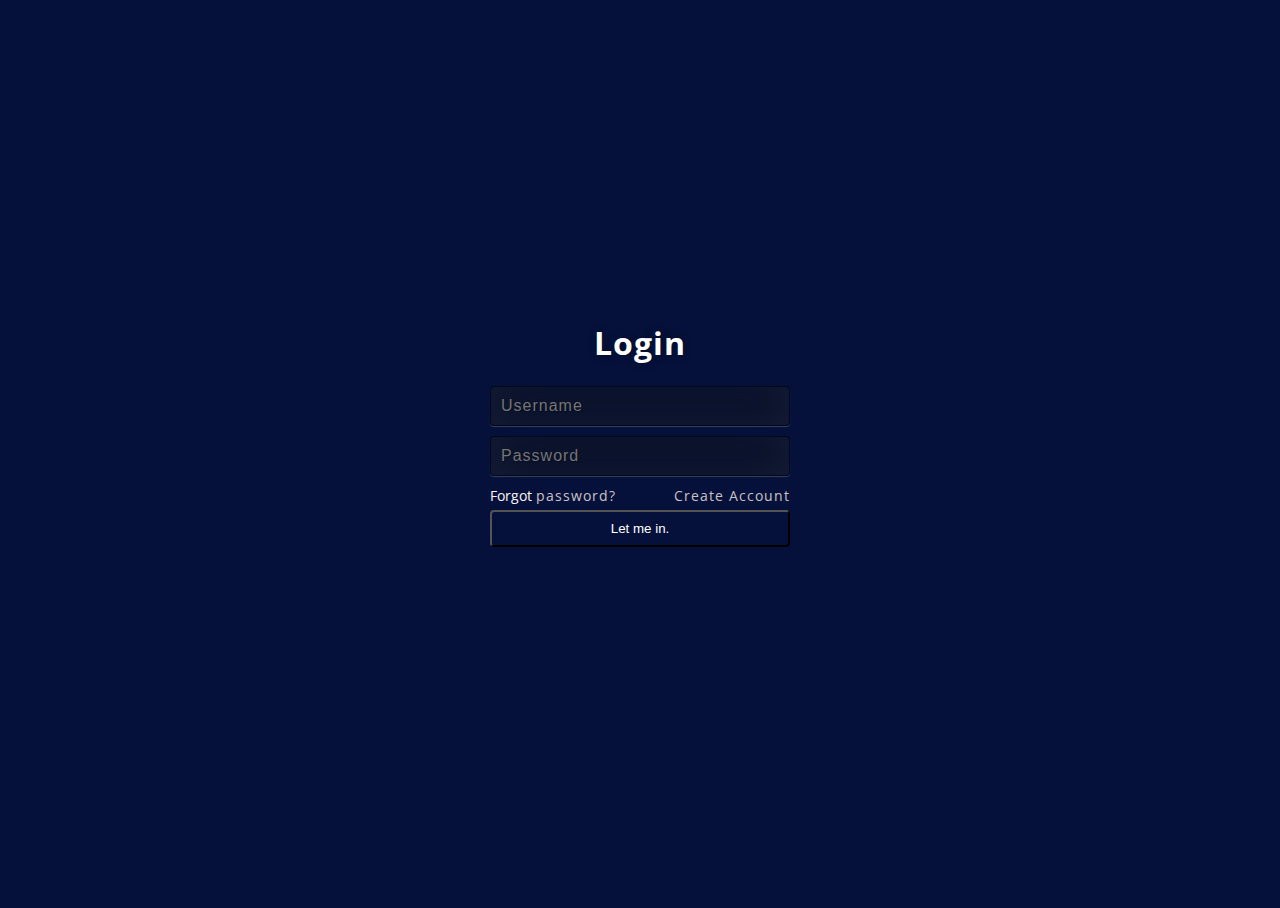
==== index.html @ 4c69071c "files" ====
<!DOCTYPE html>
<html lang="en">

<head>
  <meta charset="UTF-8" />
  <meta name="viewport" content="width=device-width, initial-scale=1.0" />
  <title>iSharee</title>
  <link rel="stylesheet" href="loginStyle.css" />
  <link rel="stylesheet" href="https://cdnjs.cloudflare.com/ajax/libs/font-awesome/6.0.0-beta2/css/all.min.css"/>
</head>

<body>
  <div class="login">
    
    <form method="post" id="login-form">
      <h1>Login</h1>
      <div class="input-box">
        <input type="text" name="loginUsername" placeholder="Username" id="loginUsername" required="required" />
      </div>
      <div class="input-box">
        <div class="input-box-2">
          <input type="password" name="loginPassword" id="loginPassword" placeholder="Password" required="required" />
          <img src="hide-password.png" id="togglePassLogin" onclick="togglePasswordVisibility('passwordLogin')" alt="" />
        </div>
        <div class="input-box-2" id="pdr-21">
          <span class="psw">Forgot <a href="#">password?</a></span>
          <span class="ccd"><a href="#" onclick="toggleForms('signup')">Create Account</a></span>
        </div>
      </div>
      <div class="input-box">
        <button id="bt-23" type="submit" class="btn-34">
          Let me in.
        </button>
      </div>
    </form>


    
    <form method="post" id="signup-form" style="display: none;">
      <h1>Registration</h1>
      <div class="input-box">
        <input type="text" name="username" placeholder="Username" required="required" />
      </div>
      <div class="input-box">
        <input type="email" name="email" placeholder="email" required="required" />
      </div>
      <div class="input-box">
        <div class="input-box-2">
          <input spellcheck="false" type="password" name="p" id="password" placeholder="Password" required="required" />
          <img src="hide-password.png" id="togglePassSignup" onclick="togglePasswordVisibility('password')" alt="" />
        </div>
        <div class="input-box-2" id="pdr-21">
          <span class="ccd"><a href="#" onclick="toggleForms('login')">Have an Account</a></span>
          <div class="indicator">
            <div class="icon-text">
              <i class="fas fa-exclamation-circle error_icon"></i>
              <h6 class="text"></h6>
            </div>
          </div>
        </div>
      </div>
      <div class="input-box">
        <button id="bt-23" type="submit" class="btn-34">
          Let me in.
        </button>
      </div>
    </form>
  </div>

  <script>
    // Function to update session data in the HTML
    // Function to update session data in the HTML
    function updateSessionData(response) {
      const session = response.session; // Extract session object from response
      const sessionId = document.getElementById("sessions");
      sessionId.innerHTML = `
              <h2>Session Information:</h2>
              <p>User ID: ${session.user_id}</p>
              <p>Username: ${session.username}</p>
              <p>Email: ${session.email}</p>
              <p>Files Table: ${session.files_table}</p>
          `;
    }

    // Registration form submission
    document
      .getElementById("registrationForm")
      .addEventListener("submit", function (event) {
        event.preventDefault();
        const formData = new FormData(this);
        // fetch("https://test-fmju.onrender.com/register", {

        fetch("https://test-fmju.onrender.com/register", {
          method: "POST",
          body: JSON.stringify(Object.fromEntries(formData.entries())),
          headers: { "Content-Type": "application/json" },
        })
          .then((response) => {
            if (!response.ok) {
              throw new Error(`HTTP error! Status: ${response.status}`);
            }
            return response.json();
          })
          .then((data) => {
            console.log(data);
            alert("Registration successful!");
          })
          .catch((error) => {
            console.error("Error registering:", error);
            alert("Registration failed. Please try again.");
          });
      });

    // Login form submission
    // Login form submission
    document
      .getElementById("loginForm")
      .addEventListener("submit", function (event) {
        event.preventDefault();
        const formData = new FormData(this);
        const requestData = {
          username_or_email: formData.get("loginUsername"),
          password: formData.get("loginPassword"),
        };

        fetch("https://test-fmju.onrender.com/login", {
          // fetch("http://192.168.74.8:5000/files")
          method: "POST",
          body: JSON.stringify(requestData),
          headers: { "Content-Type": "application/json" },
        })
          .then((response) => {
            if (!response.ok) {
              throw new Error(`HTTP error! Status: ${response.status}`);
            }
            return response.json();
          })
          .then((data) => {
            console.log(data);
            alert("Login successful!");
            // updateSessionData(data); // Call the function to update session data
            window.location.href = "iSharee.html"; // Redirect after successful login
          })
          .catch((error) => {
            console.error("Error logging in:", error);
            alert(
              "Login failed. Please check your username/email and password."
            );
          });
      });
  </script>

  <script>
    let alphabet = /[a-zA-Z]/, //letter a to z and A to Z
      numbers = /[0-9]/, //numbers 0 to 9
      scharacters = /[!,@,#,$,%,^,&,*,?,_,(,),-,+,=,~]/; //special characters

    let input = document.getElementById("password"); // Target the password input in the signup form
    let indicator = document.querySelector(".indicator");
    let text = document.querySelector(".text");
    let showHide = document.getElementById("togglePassSignup");
    let iconText = document.querySelector(".icon-text");

    input.addEventListener("keyup", ()=>{
      indicator.classList.add("active");

      let val = input.value;
      if(val.match(alphabet) || val.match(numbers) || val.match(scharacters)){
        text.textContent = "Password is weak";
        input.style.borderColor = "#FF6333";
        showHide.style.color = "#FF6333";
        iconText.style.color = "#FF6333";
      }
      if(val.match(alphabet) && val.match(numbers) && val.length >= 6){
        text.textContent = "Password is medium";
        input.style.borderColor = "#cc8500";
        showHide.style.color = "#cc8500";
        iconText.style.color = "#cc8500";
      }
      if(val.match(alphabet) && val.match(numbers) && val.match(scharacters) && val.length >= 8){
        text.textContent = "Password is strong";
        input.style.borderColor = "#22C32A";
        showHide.style.color = "#22C32A";
        iconText.style.color = "#22C32A";
      }

      if(val == ""){
        indicator.classList.remove("active");
        input.style.borderColor = "#A6A6A6";
        showHide.style.color = "#A6A6A6";
        iconText.style.color = "#A6A6A6";
      }
    });
  </script>

  <script>
    function togglePasswordVisibility(inputId) {
      var passwordInput = document.getElementById(inputId);
      var toggleButton = inputId === "passwordLogin" ? document.getElementById("togglePassLogin") : document.getElementById("togglePassSignup");
      if (passwordInput.type === "password") {
        passwordInput.type = "text";
        toggleButton.src = "show-password.png";
      } else {
        passwordInput.type = "password";
        toggleButton.src = "hide-password.png";
      }
    }

    function toggleForms(formToShow) {
      if (formToShow === 'signup') {
        document.getElementById('login-form').style.display = 'none';
        document.getElementById('signup-form').style.display = 'block';
      } else if (formToShow === 'login') {
        document.getElementById('signup-form').style.display = 'none';
        document.getElementById('login-form').style.display = 'block';
      }
    }
  </script>
</body>

</html>
---- loginStyle.css ----
@import url(https://fonts.googleapis.com/css?family=Open+Sans);

* {
  -webkit-box-sizing: border-box;
  -moz-box-sizing: border-box;
  -ms-box-sizing: border-box;
  -o-box-sizing: border-box;
  box-sizing: border-box;
}

html {
  width: 100%;
  height: 100%;
  overflow: hidden;
}

body {
  width: 100%;
  font-family: "Open Sans", sans-serif;
  background: #05113A;
  height: 100dvh;
}

.login {
  position: absolute;
  top: 50%;
  left: 50%;
  margin: -150px 0 0 -150px;
  width: 300px;
  height: 300px;
}

.login h1 {
  color: #fff;
  text-shadow: 0 0 10px rgba(0, 0, 0, 0.3);
  letter-spacing: 1px;
  text-align: center;
}

input {
  width: 100%;
  margin-bottom: 10px;
  background: rgba(0, 0, 0, 0.3);
  border: none;
  outline: none;
  padding: 10px;
  font-size: 16px;
  font-kerning: auto;
  letter-spacing: 1px;
  font-family: 'Segoe UI', Tahoma, Geneva, Verdana, sans-serif;
  color: #fff;
  text-shadow: 1px 1px 1px rgba(0, 0, 0, 0.3);
  border: 1px solid rgba(0, 0, 0, 0.3);
  border-radius: 4px;
  box-shadow: inset 0 -5px 45px rgba(100, 100, 100, 0.2),
    0 1px 1px rgba(255, 255, 255, 0.2);
  -webkit-transition: box-shadow 0.5s ease;
  -moz-transition: box-shadow 0.5s ease;
  -o-transition: box-shadow 0.5s ease;
  -ms-transition: box-shadow 0.5s ease;
  transition: box-shadow 0.5s ease;
}

input:focus {
  box-shadow: inset 0 -5px 45px rgba(100, 100, 100, 0.4),
    0 1px 1px rgba(255, 255, 255, 0.2);
    transition: .5s ease-in;
}
input:focus:hover {
  box-shadow: inset 0 -5px 45px rgba(100, 100, 100, 0.4),
    0 1px 1px rgba(255, 255, 255, 0.2);
  border-bottom: 1px solid rgba(255, 255, 255, 0.5);
  background-color: #05113A;
  transition: .5s ease-in;
}

.input-box-1{
    display: flex;
}


.input-box-2{
    display: flex;
}

.input-box-2 img{
    display: flex;
    position: absolute;
    right: 0px;
    justify-content: center;
    align-items: center;
    margin: 5px;
}

.psw{
    /* margin-bottom: 20px; */
    color: #fff5f5;
}

#pdr-21{
    display: flex;
    justify-content: space-between;
    align-items: center;
    margin-bottom: 5px;

}

span{
    font-size: 14px;
    color: #cbc3c3;
    text-decoration: none;
}

.psw a{
    color: #cbc3c3;
    text-decoration: none;
    font-size: 14px;
    letter-spacing: 1px
}

.ccd a{
    color: #cbc3c3;
    text-decoration: none;
    letter-spacing: 1px
}

#bt-23{
  width: 100%;
  padding: 9px 14px;
  color: #ffffff;
  background-color: #05113A;
  border-radius: 4px;
  transition: .5s ease;
}

#bt-23:hover{
  background-color: #7d8cbe;
  color: #ffffff;
  transition: 1s ease;
}

.indicator{
  display: none;
}
 .indicator.active{
  display: block;
  /* margin-top: 14px; */
}
.indicator .icon-text{
  display: flex;
  align-items: center;
  max-height: 40px;
}
.icon-text .error_icon{
  margin-right: 8px;
}
.icon-text .text{
  font-size: 14px;
  font-weight: 500;
  letter-spacing: 1px;
}
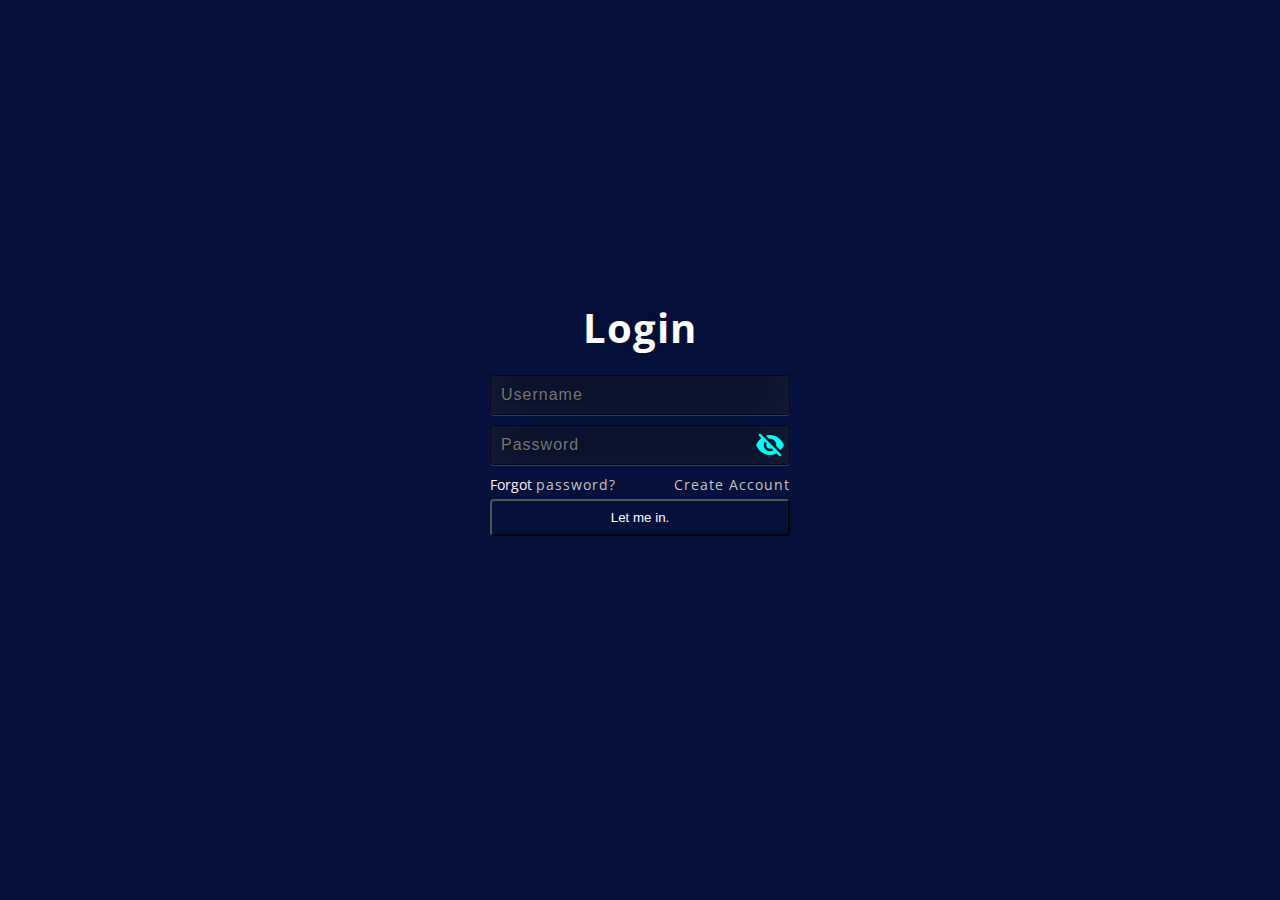
==== commit a1532608: "updates" ====
--- a/index.html
+++ b/index.html
@@ -6,48 +6,62 @@
   <meta name="viewport" content="width=device-width, initial-scale=1.0" />
   <title>iSharee</title>
   <link rel="stylesheet" href="loginStyle.css" />
-  <link rel="stylesheet" href="https://cdnjs.cloudflare.com/ajax/libs/font-awesome/6.0.0-beta2/css/all.min.css"/>
+  <link rel="stylesheet" href="https://cdnjs.cloudflare.com/ajax/libs/font-awesome/6.0.0-beta2/css/all.min.css" />
 </head>
 
 <body>
   <div class="login">
-    
-    <form method="post" id="login-form">
+
+    <form method="post" id="loginForm">
       <h1>Login</h1>
-      <div class="input-box">
-        <input type="text" name="loginUsername" placeholder="Username" id="loginUsername" required="required" />
+
+
+      <div class="login-form-container-l1">
+        <div class="input-box">
+          
+          <input type="text" name="loginUsername" placeholder="Username" id="loginUsername" required="required" autocomplete="username" />
+
+        </div>
+        <div class="input-box">
+          <div class="input-box-2">
+            <input type="password" name="loginPassword" id="passwordLogin" placeholder="Password" required="required" autocomplete="current-password" />
+            <img src="images/hide-password.png" id="togglePassLogin" onclick="togglePasswordVisibility('passwordLogin', 'togglePassLogin')" alt="" />
+          </div>
+          <div class="input-box-2" id="pdr-21">
+            <span class="psw">Forgot <a href="#">password?</a></span>
+            <span class="ccd"><a href="#" onclick="toggleForms('signup')">Create Account</a></span>
+          </div>
+        </div>
+        <div class="input-box">
+          <button id="bt-22" type="submit" class="btn-34">
+            Let me in.
+          </button>
+          <div id="error-message" class="error-message" style="display: none;"></div>
+        </div>
+      </div>
+    </form>
+
+    <form method="post" id="registrationForm" style="display: none;">
+      <h1>Registration</h1>
+
+
+      <div class="input-box">
+
+        
+        <input type="text" name="username" placeholder="Username" required="required" autocomplete="username" />
+
+
+      </div>
+      <div class="input-box">
+        <input type="email" name="email" id="email" placeholder="email" required="required" autocomplete="email" />
       </div>
       <div class="input-box">
         <div class="input-box-2">
-          <input type="password" name="loginPassword" id="loginPassword" placeholder="Password" required="required" />
-          <img src="hide-password.png" id="togglePassLogin" onclick="togglePasswordVisibility('passwordLogin')" alt="" />
-        </div>
-        <div class="input-box-2" id="pdr-21">
-          <span class="psw">Forgot <a href="#">password?</a></span>
-          <span class="ccd"><a href="#" onclick="toggleForms('signup')">Create Account</a></span>
-        </div>
-      </div>
-      <div class="input-box">
-        <button id="bt-23" type="submit" class="btn-34">
-          Let me in.
-        </button>
-      </div>
-    </form>
-
-
-    
-    <form method="post" id="signup-form" style="display: none;">
-      <h1>Registration</h1>
-      <div class="input-box">
-        <input type="text" name="username" placeholder="Username" required="required" />
-      </div>
-      <div class="input-box">
-        <input type="email" name="email" placeholder="email" required="required" />
-      </div>
-      <div class="input-box">
-        <div class="input-box-2">
-          <input spellcheck="false" type="password" name="p" id="password" placeholder="Password" required="required" />
-          <img src="hide-password.png" id="togglePassSignup" onclick="togglePasswordVisibility('password')" alt="" />
+
+
+          <input spellcheck="false" type="password" name="password" id="password" placeholder="Password" required="required" autocomplete="current-password" />
+
+          <img src="images/hide-password.png" id="togglePassSignup" onclick="togglePasswordVisibility('password', 'togglePassSignup')" alt="gd" />
         </div>
         <div class="input-box-2" id="pdr-21">
           <span class="ccd"><a href="#" onclick="toggleForms('login')">Have an Account</a></span>
@@ -61,14 +75,13 @@
       </div>
       <div class="input-box">
         <button id="bt-23" type="submit" class="btn-34">
-          Let me in.
+          Submit
         </button>
       </div>
     </form>
   </div>
 
   <script>
-    // Function to update session data in the HTML
     // Function to update session data in the HTML
     function updateSessionData(response) {
       const session = response.session; // Extract session object from response
@@ -81,141 +94,179 @@
               <p>Files Table: ${session.files_table}</p>
           `;
     }
-
-    // Registration form submission
-    document
-      .getElementById("registrationForm")
-      .addEventListener("submit", function (event) {
-        event.preventDefault();
-        const formData = new FormData(this);
-        // fetch("https://test-fmju.onrender.com/register", {
-
-        fetch("https://test-fmju.onrender.com/register", {
-          method: "POST",
-          body: JSON.stringify(Object.fromEntries(formData.entries())),
-          headers: { "Content-Type": "application/json" },
-        })
-          .then((response) => {
-            if (!response.ok) {
-              throw new Error(`HTTP error! Status: ${response.status}`);
-            }
-            return response.json();
-          })
-          .then((data) => {
-            console.log(data);
-            alert("Registration successful!");
-          })
-          .catch((error) => {
-            console.error("Error registering:", error);
-            alert("Registration failed. Please try again.");
-          });
-      });
-
-    // Login form submission
-    // Login form submission
-    document
-      .getElementById("loginForm")
-      .addEventListener("submit", function (event) {
-        event.preventDefault();
-        const formData = new FormData(this);
-        const requestData = {
-          username_or_email: formData.get("loginUsername"),
-          password: formData.get("loginPassword"),
-        };
-
-        fetch("https://test-fmju.onrender.com/login", {
-          // fetch("http://192.168.74.8:5000/files")
-          method: "POST",
-          body: JSON.stringify(requestData),
-          headers: { "Content-Type": "application/json" },
-        })
-          .then((response) => {
-            if (!response.ok) {
-              throw new Error(`HTTP error! Status: ${response.status}`);
-            }
-            return response.json();
-          })
-          .then((data) => {
-            console.log(data);
-            alert("Login successful!");
-            // updateSessionData(data); // Call the function to update session data
-            window.location.href = "iSharee.html"; // Redirect after successful login
-          })
-          .catch((error) => {
-            console.error("Error logging in:", error);
-            alert(
-              "Login failed. Please check your username/email and password."
-            );
-          });
-      });
-  </script>
-
-  <script>
+  
+            // Registration form submission
+            document.getElementById("registrationForm").addEventListener("submit", function(event) {
+                event.preventDefault();
+                
+                const formData = new FormData(this);
+                
+                // fetch("https://ishare-i8td.onrender.com/register", {
+                fetch("https://ishare-i8td.onrender.com/register", {
+                    method: "POST",
+                    body: JSON.stringify(Object.fromEntries(formData.entries())),
+                    headers: {
+                        "Content-Type": "application/json"
+                    }
+                })
+                .then(response => {
+                    if (!response.ok) {
+                        throw new Error(`HTTP error! Status: ${response.status}`);
+                    }
+                    return response.json();
+                })
+                .then(data => {
+                    console.log(data);
+                    alert("Registration successful!");
+                })
+                .catch(error => {
+                    console.error("Error registering:", error);
+                    alert("Registration failed. Please try again.");
+                });
+            });
+
+
+// Function to handle login form submission
+document.getElementById("loginForm").addEventListener("submit", function(event) {
+    event.preventDefault();
+    const formData = new FormData(this);
+    const requestData = {
+        username_or_email: formData.get("loginUsername"),
+        password: formData.get("loginPassword"),
+    };
+
+    // fetch("https://ishare-i8td.onrender.com/login", {
+    fetch("https://ishare-i8td.onrender.com/login", {
+        method: "POST",
+        body: JSON.stringify(requestData),
+        headers: {
+            "Content-Type": "application/json"
+        },
+    })
+    .then((response) => {
+        if (!response.ok) {
+            throw new Error(`HTTP error! Status: ${response.status}`);
+        }
+        return response.json(); // Remove this line to avoid parsing as JSON
+    })
+    .then((data) => {
+        console.log("Login response data:\n", data);
+        // Verify if token is stored in local storage
+        const token = data.token; // Access token directly from data
+        
+        console.log("\nToken stored in local storage:\n", token);
+        
+        localStorage.setItem("token", token); // Store token in localStorage
+
+        alert("Login successful!");
+        window.location.href = "iSharee.html";
+    })
+    .catch((error) => {
+        console.error("Error logging in:", error);
+        displayErrorMessage("Login failed. Please check your username/email and password.");
+    });
+});
+
+
+
+    // Function to display error message for 5 seconds
+    function displayErrorMessage(message) {
+      const errorMessage = document.getElementById("error-message");
+      errorMessage.textContent = message;
+      errorMessage.style.display = "block";
+
+      setTimeout(function() {
+        errorMessage.style.display = "none";
+      }, 5000); // Hide the error message after 5 seconds
+    }
+  
+    // Password strength indicator
     let alphabet = /[a-zA-Z]/, //letter a to z and A to Z
       numbers = /[0-9]/, //numbers 0 to 9
       scharacters = /[!,@,#,$,%,^,&,*,?,_,(,),-,+,=,~]/; //special characters
-
+  
     let input = document.getElementById("password"); // Target the password input in the signup form
     let indicator = document.querySelector(".indicator");
     let text = document.querySelector(".text");
     let showHide = document.getElementById("togglePassSignup");
     let iconText = document.querySelector(".icon-text");
-
-    input.addEventListener("keyup", ()=>{
+  
+    input.addEventListener("keyup", () => {
       indicator.classList.add("active");
-
+  
       let val = input.value;
-      if(val.match(alphabet) || val.match(numbers) || val.match(scharacters)){
-        text.textContent = "Password is weak";
+      if (val.match(alphabet) || val.match(numbers) || val.match(scharacters)) {
+        text.textContent = "Weak Password \u{1F614}";
         input.style.borderColor = "#FF6333";
         showHide.style.color = "#FF6333";
         iconText.style.color = "#FF6333";
       }
-      if(val.match(alphabet) && val.match(numbers) && val.length >= 6){
-        text.textContent = "Password is medium";
+      if (val.match(alphabet) && val.match(numbers) && val.length >= 6) {
+        text.textContent = "Medium Password";
         input.style.borderColor = "#cc8500";
         showHide.style.color = "#cc8500";
         iconText.style.color = "#cc8500";
       }
-      if(val.match(alphabet) && val.match(numbers) && val.match(scharacters) && val.length >= 8){
+      if (val.match(alphabet) && val.match(numbers) && val.match(scharacters) && val.length >= 8) {
         text.textContent = "Password is strong";
         input.style.borderColor = "#22C32A";
         showHide.style.color = "#22C32A";
         iconText.style.color = "#22C32A";
       }
-
-      if(val == ""){
+  
+      if (val == "") {
         indicator.classList.remove("active");
         input.style.borderColor = "#A6A6A6";
         showHide.style.color = "#A6A6A6";
         iconText.style.color = "#A6A6A6";
       }
     });
-  </script>
-
-  <script>
-    function togglePasswordVisibility(inputId) {
+  
+    // Function to toggle password visibility
+    function togglePasswordVisibility(inputId, toggleButtonId) {
       var passwordInput = document.getElementById(inputId);
-      var toggleButton = inputId === "passwordLogin" ? document.getElementById("togglePassLogin") : document.getElementById("togglePassSignup");
+      var toggleButton = document.getElementById(toggleButtonId);
       if (passwordInput.type === "password") {
         passwordInput.type = "text";
-        toggleButton.src = "show-password.png";
+        toggleButton.src = "images/show-password.png";
       } else {
         passwordInput.type = "password";
-        toggleButton.src = "hide-password.png";
-      }
-    }
-
+        toggleButton.src = "images/hide-password.png";
+      }
+    }
+  
+    // Function to toggle between login and signup forms
     function toggleForms(formToShow) {
       if (formToShow === 'signup') {
-        document.getElementById('login-form').style.display = 'none';
-        document.getElementById('signup-form').style.display = 'block';
+        document.getElementById('loginForm').style.display = 'none';
+        document.getElementById('registrationForm').style.display = 'block';
+        sessionStorage.setItem('currentForm', 'signup');
       } else if (formToShow === 'login') {
-        document.getElementById('signup-form').style.display = 'none';
-        document.getElementById('login-form').style.display = 'block';
-      }
-    }
+        document.getElementById('registrationForm').style.display = 'none';
+        document.getElementById('loginForm').style.display = 'block';
+        sessionStorage.setItem('currentForm', 'login');
+      }
+    }
+  
+    // Function to check the current form state and show the appropriate form
+    function showCurrentForm() {
+      const currentForm = sessionStorage.getItem('currentForm');
+      if (currentForm === 'signup') {
+        document.getElementById('loginForm').style.display = 'none';
+        document.getElementById('registrationForm').style.display = 'block';
+      } else {
+        document.getElementById('registrationForm').style.display = 'none';
+        document.getElementById('loginForm').style.display = 'block';
+      }
+    }
+  
+    // Check the current form state when the page loads
+    window.onload = function() {
+      showCurrentForm();
+    };
   </script>
+  
+
 </body>
 
 </html>
--- a/loginStyle.css
+++ b/loginStyle.css
@@ -1,10 +1,8 @@
 @import url(https://fonts.googleapis.com/css?family=Open+Sans);
 
-* {
-  -webkit-box-sizing: border-box;
-  -moz-box-sizing: border-box;
-  -ms-box-sizing: border-box;
-  -o-box-sizing: border-box;
+*{
+  margin: 0;
+  padding: 0;
   box-sizing: border-box;
 }
 
@@ -19,6 +17,24 @@
   font-family: "Open Sans", sans-serif;
   background: #05113A;
   height: 100dvh;
+}
+
+/* .login-form-container-l1{
+  position: absolute;
+top: 50%;
+left: 50%;
+transform: translate(-50%, -50%);
+  width: 300px;
+  height: 300px;
+  background-color: #010b2a;
+} */
+h1{
+  color: #fff;
+  text-shadow: 0 0 10px rgba(0, 0, 0, 0.3);
+  letter-spacing: 1px;
+  text-align: center;
+  font-size: 40px;
+  margin-bottom: 20px;
 }
 
 .login {
@@ -124,7 +140,7 @@
     letter-spacing: 1px
 }
 
-#bt-23{
+#bt-22,#bt-23{
   width: 100%;
   padding: 9px 14px;
   color: #ffffff;
@@ -133,7 +149,7 @@
   transition: .5s ease;
 }
 
-#bt-23:hover{
+#bt-22:hover, #bt-23:hover{
   background-color: #7d8cbe;
   color: #ffffff;
   transition: 1s ease;
@@ -159,3 +175,16 @@
   font-weight: 500;
   letter-spacing: 1px;
 }
+
+.error-message{
+  display: block;
+  margin-top: 10px;
+  justify-content: center;
+  align-items: center;
+  color: red;
+  font-size: 14px;
+  font-weight: 500;
+  letter-spacing: 1px;
+  text-align: center;
+}
+
